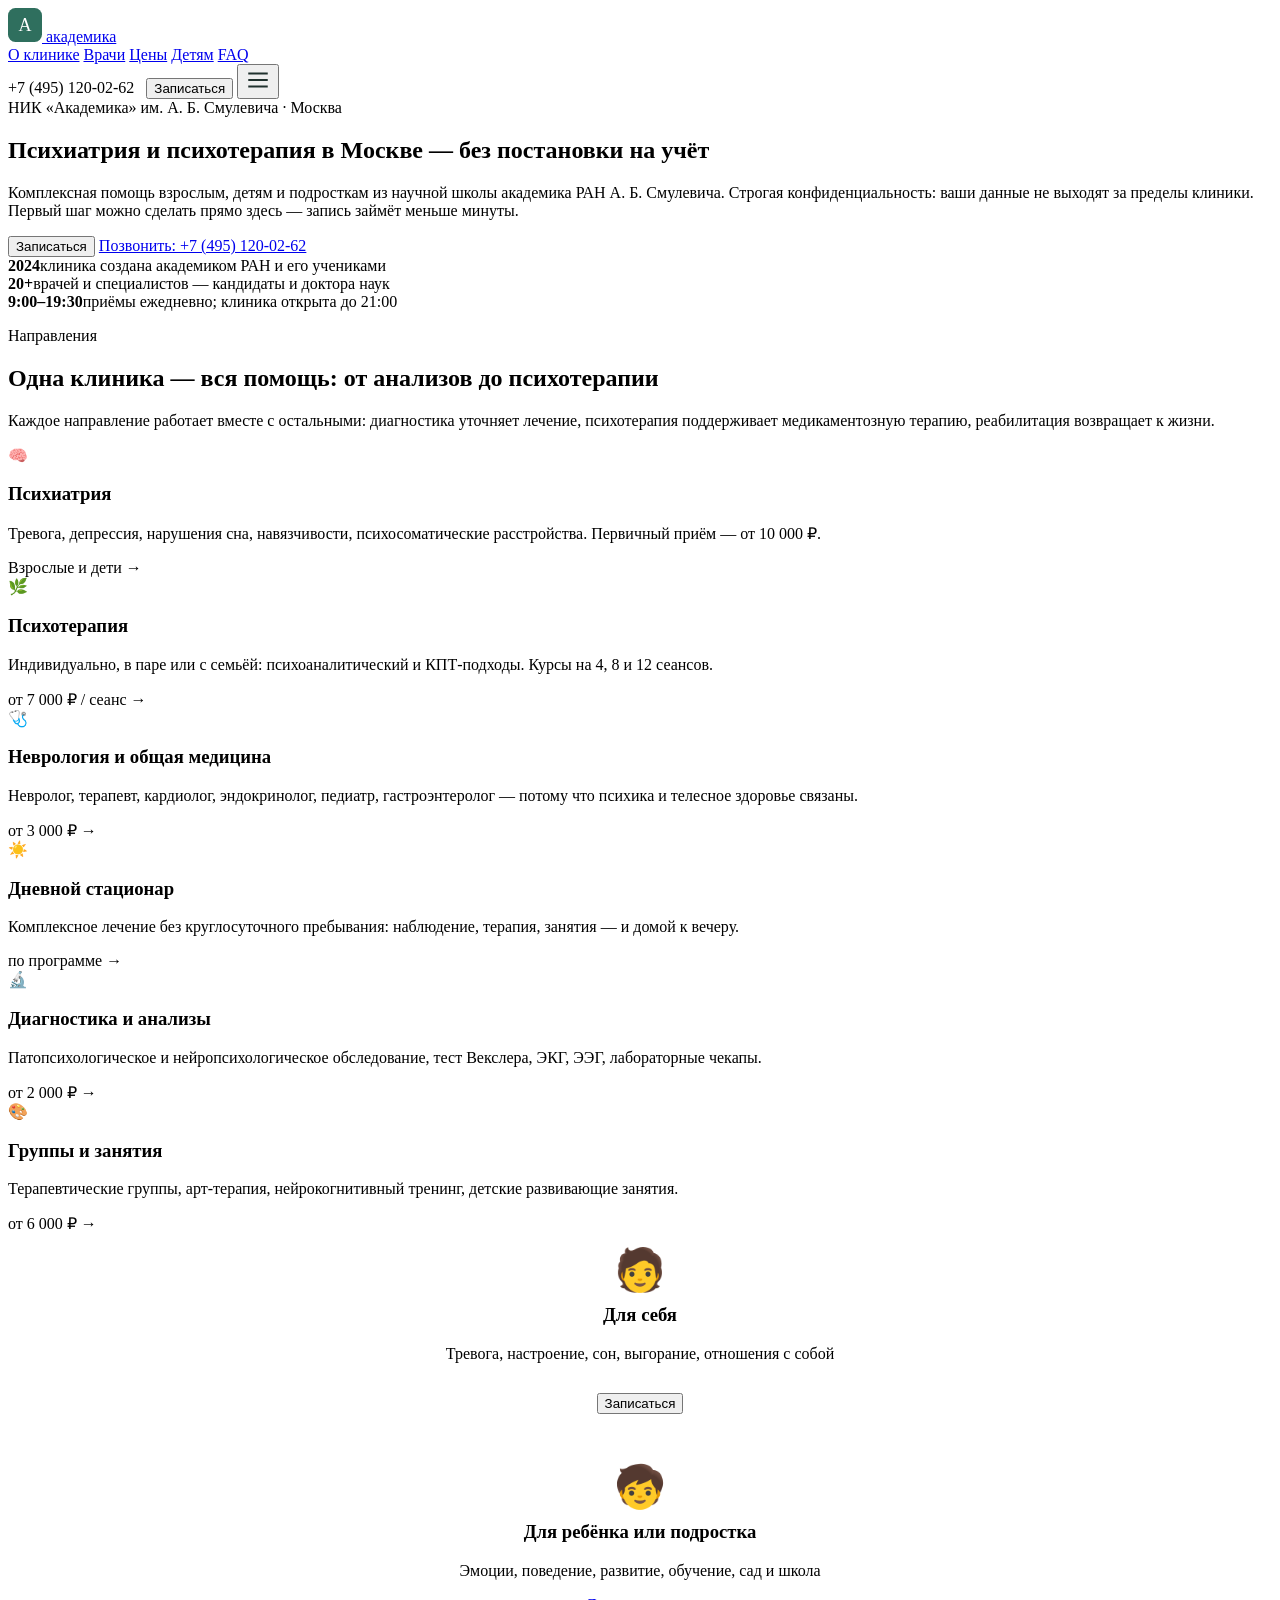
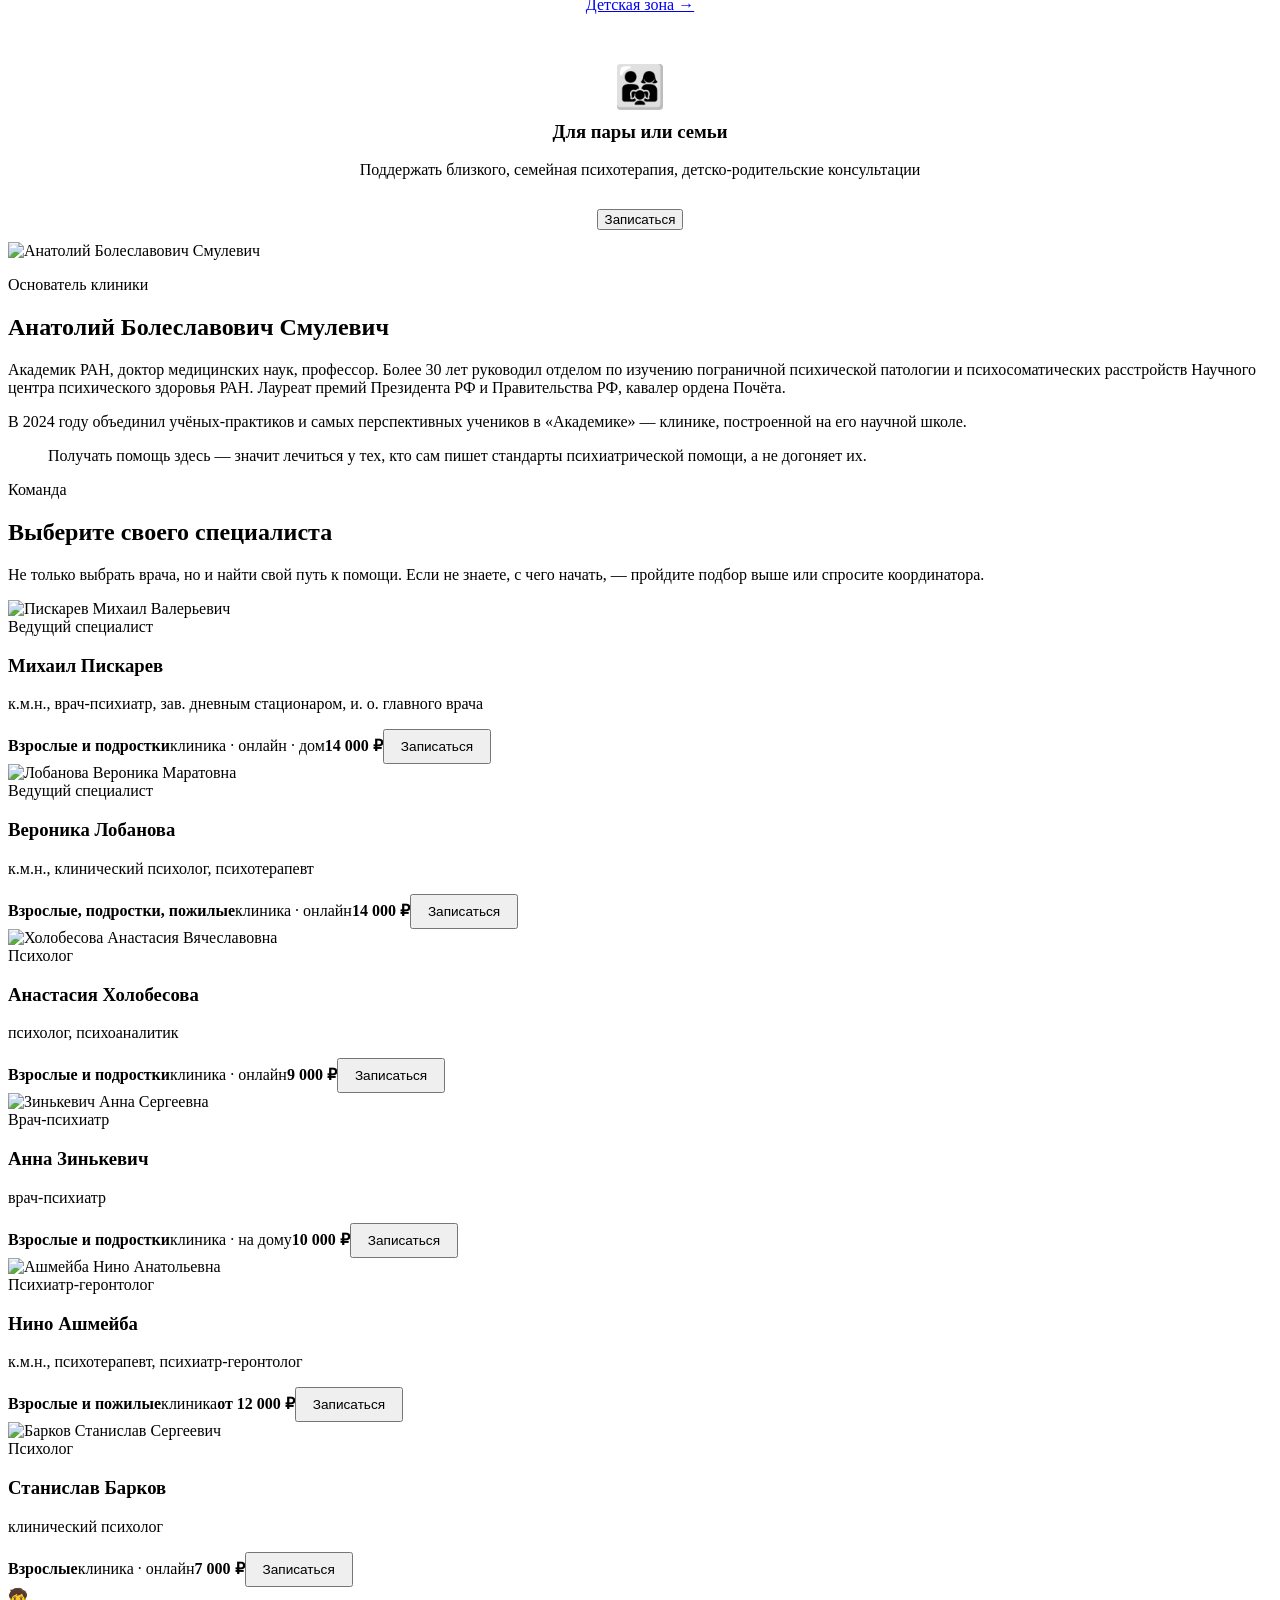
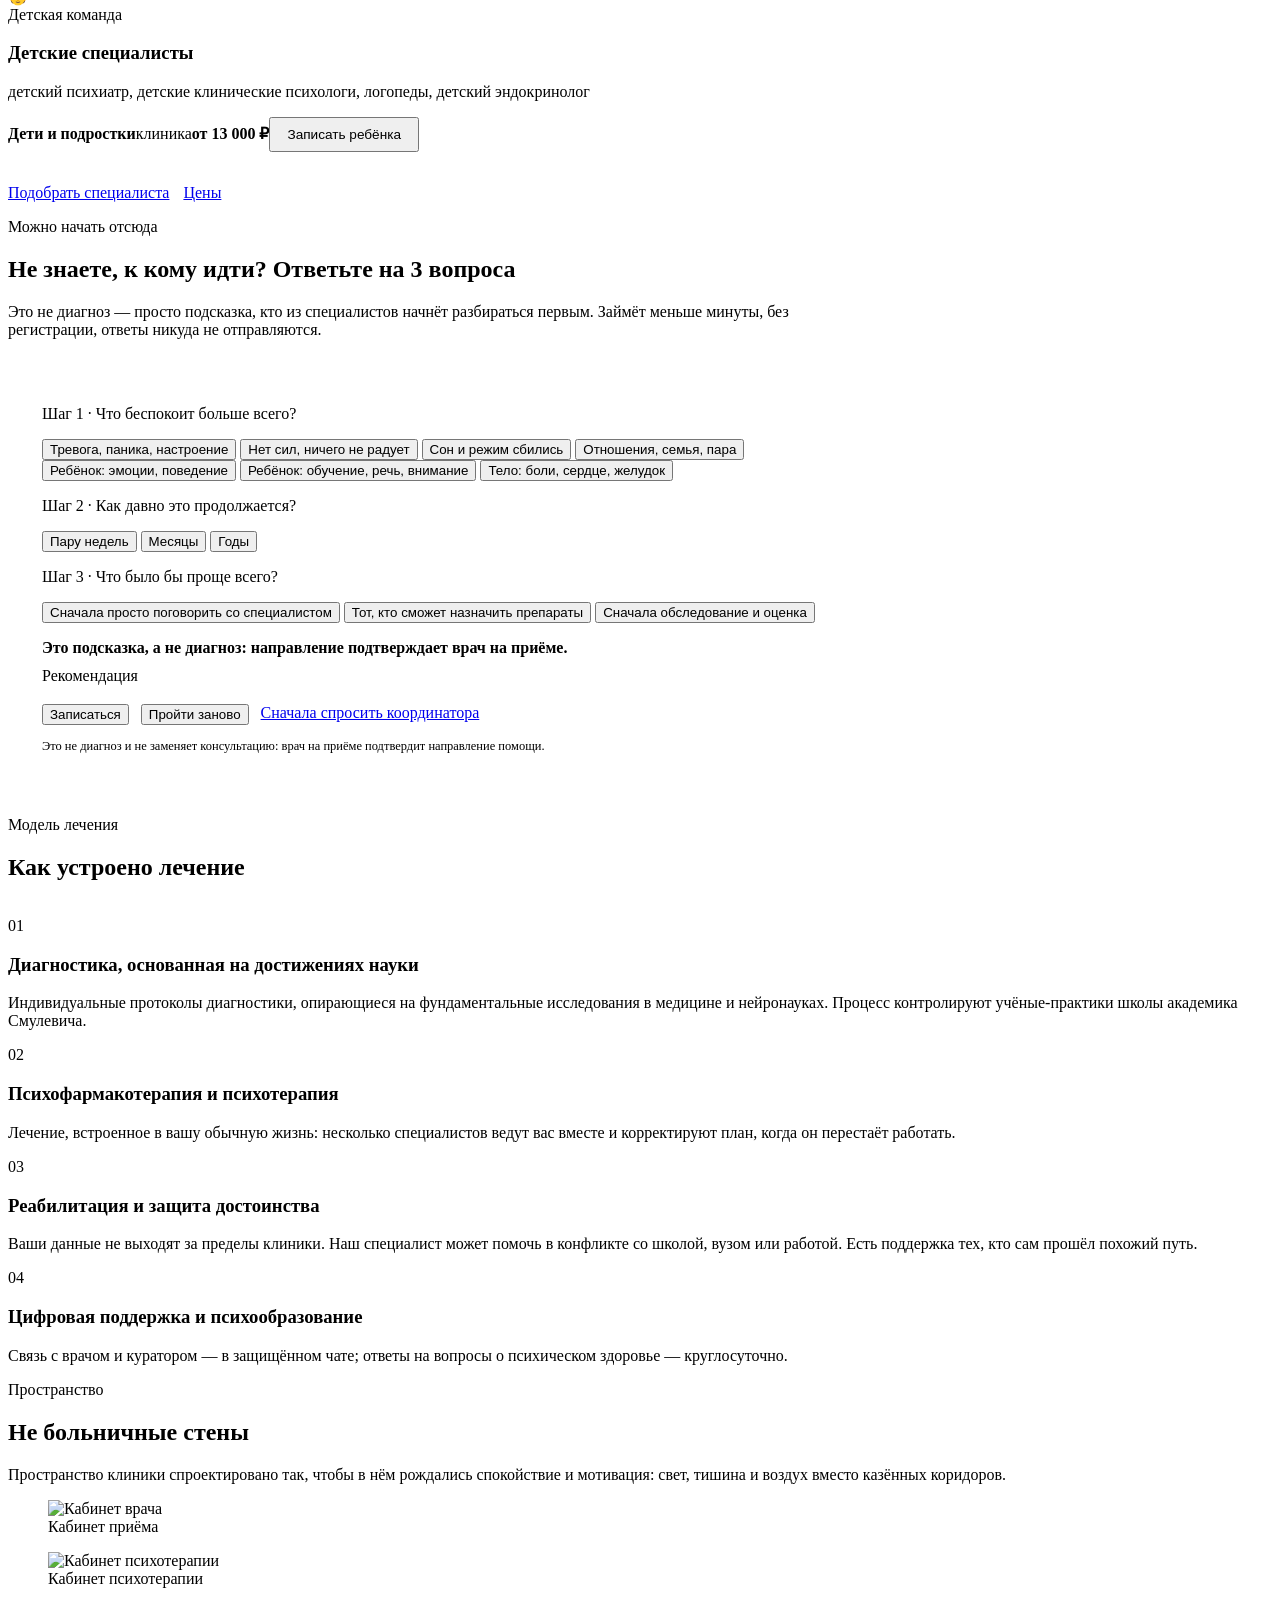
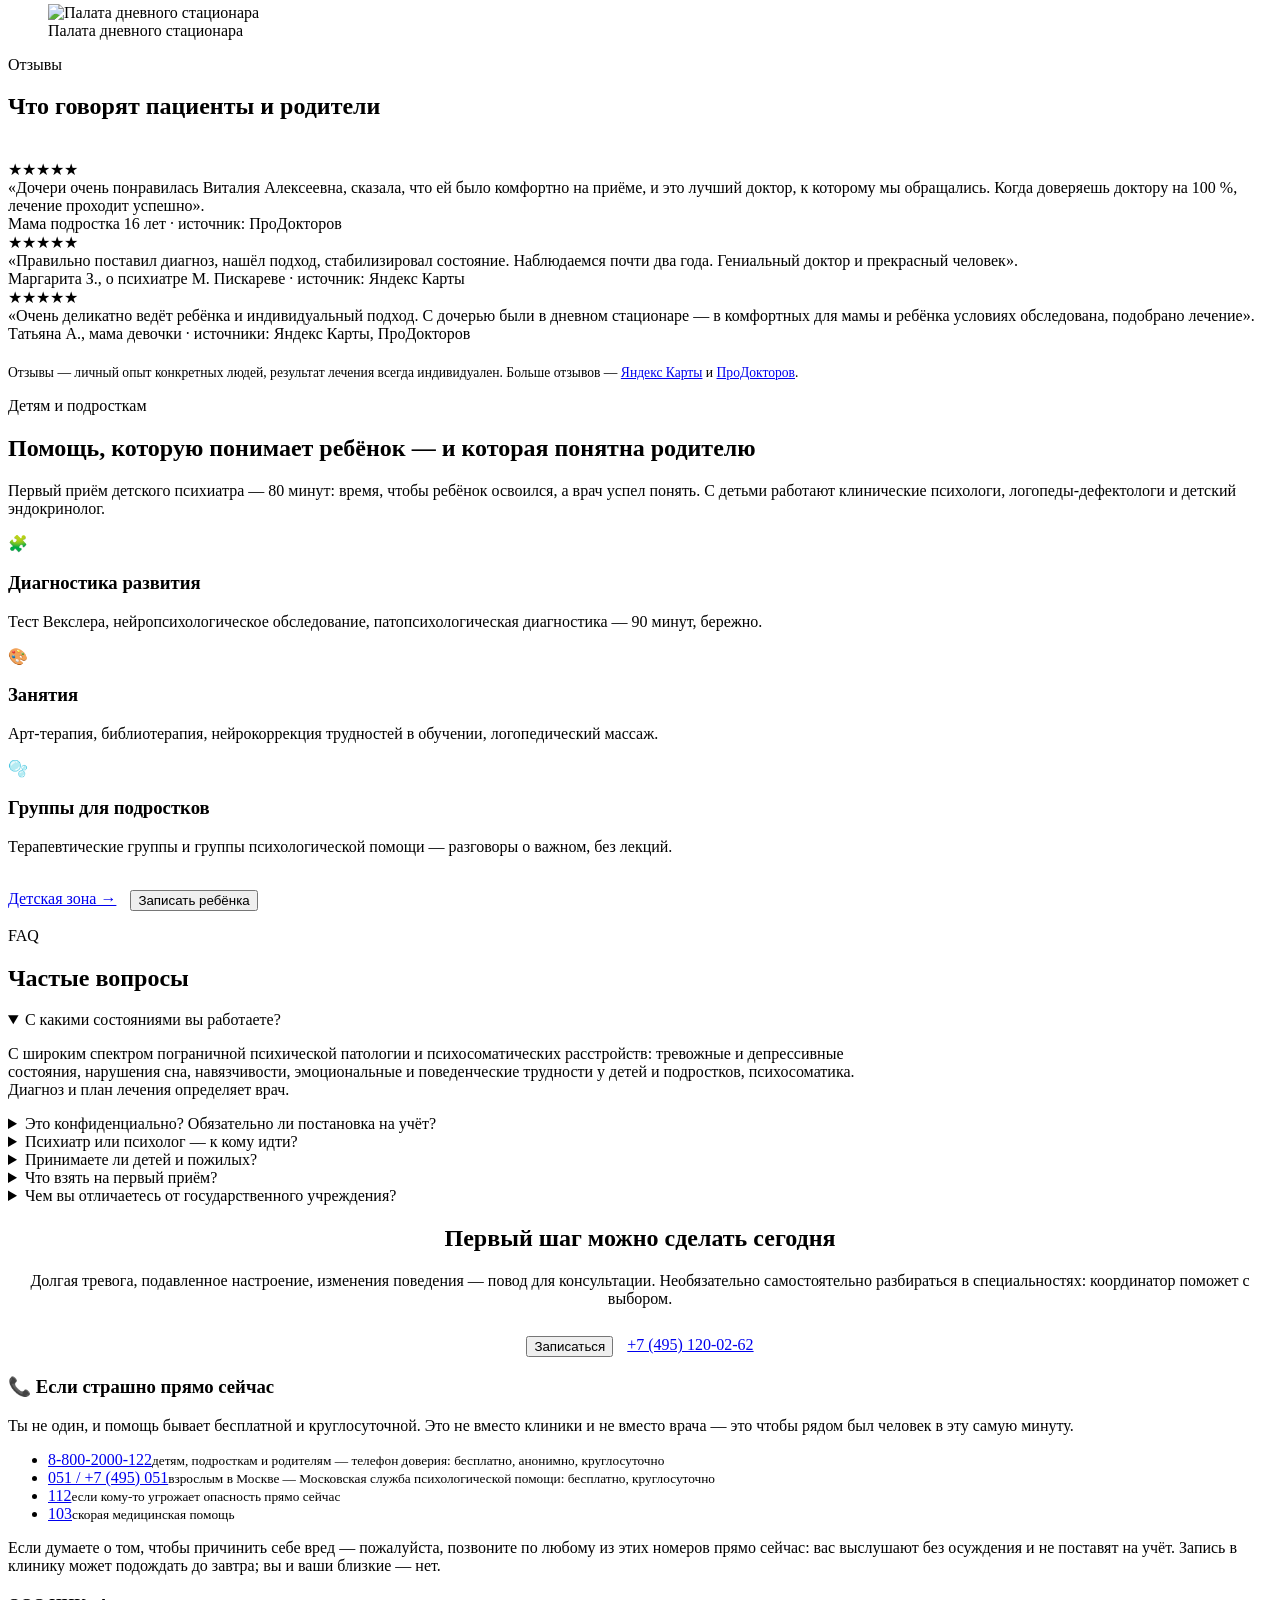
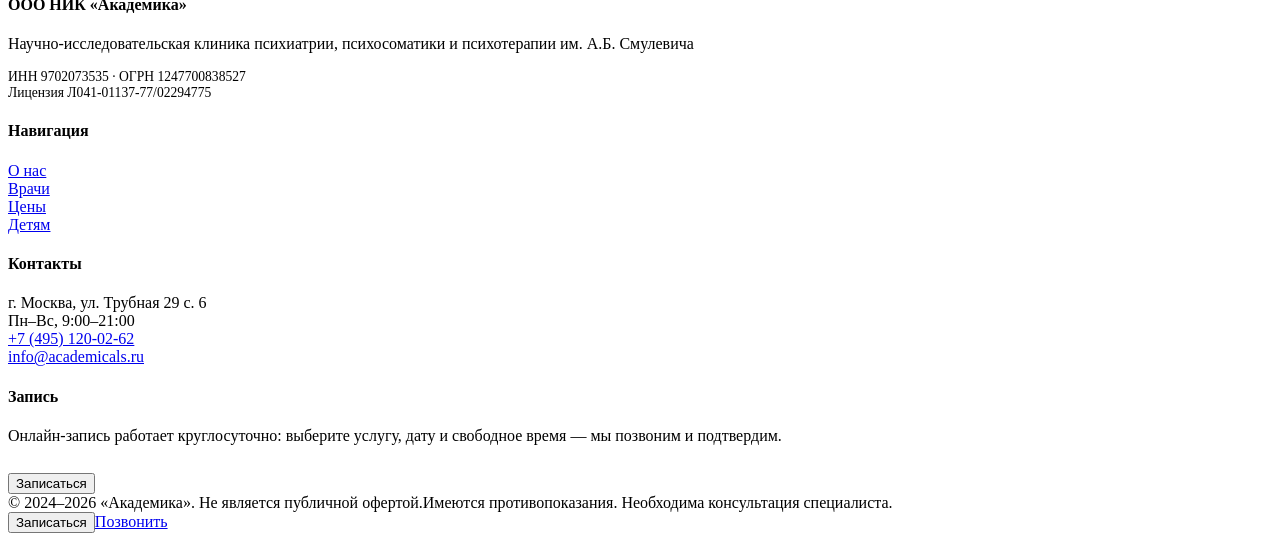
==== site/index.html @ 871c370d "Сайт «Академика» с онлайн-записью + дашборд сравнения версий Статический сайт (site/), stdlib-сервер" ====
<!doctype html>
<html lang="ru">
<head>
<meta charset="utf-8">
<meta name="viewport" content="width=device-width,initial-scale=1">
<meta name="claude:viewport-fit-sides" content="cover">
<title>Академика — психиатр и психотерапевт в Москве: запись онлайн</title>
<meta name="description" content="Клиника «Академика» им. А. Б. Смулевича: психиатр, психотерапевт, психолог, невролог в Москве. Приём без постановки на учёт, помощь детям и подросткам, онлайн-запись на свободное время.">
<meta name="theme-color" content="#2f6f5e">
<link rel="canonical" href="https://academicals.ru/">
<meta property="og:type" content="website">
<meta property="og:locale" content="ru_RU">
<meta property="og:site_name" content="Академика">
<meta property="og:title" content="Академика — психиатр и психотерапевт в Москве: запись онлайн">
<meta property="og:description" content="Клиника «Академика» им. А. Б. Смулевича: психиатр, психотерапевт, психолог, невролог в Москве. Приём без постановки на учёт, помощь детям и подросткам, онлайн-запись на свободное время.">
<meta property="og:url" content="https://academicals.ru/">
<meta property="og:image" content="https://academicals.ru/img/interior-cabinet.jpg">
<meta name="twitter:card" content="summary_large_image">
<link rel="icon" href="data:image/svg+xml,&lt;svg xmlns='http://www.w3.org/2000/svg' viewBox='0 0 64 64'&gt;&lt;rect width='64' height='64' rx='14' fill='%232f6f5e'/&gt;&lt;text x='32' y='44' font-size='34' text-anchor='middle' fill='%23fff' font-family='Georgia'&gt;А&lt;/text&gt;&lt;/svg&gt;">
<link rel="preconnect" href="https://fonts.googleapis.com">
<link rel="preconnect" href="https://fonts.gstatic.com" crossorigin>
<link href="https://fonts.googleapis.com/css2?family=Prata&family=Manrope:wght@400;500;600;700;800&display=swap" rel="stylesheet">
<link rel="stylesheet" href="/css/style.css">
<script type="application/ld+json">
{
  "@context": "https://schema.org",
  "@type": "MedicalClinic",
  "name": "НИК «Академика» — клиника психиатрии, психосоматики и психотерапии им. А. Б. Смулевича",
  "url": "https://academicals.ru/",
  "telephone": "+7 (495) 120-02-62",
  "email": "info@academicals.ru",
  "address": {
    "@type": "PostalAddress",
    "streetAddress": "ул. Трубная, 29, стр. 6",
    "addressLocality": "Москва",
    "postalCode": "127051",
    "addressCountry": "RU"
  },
  "openingHoursSpecification": [{
    "@type": "OpeningHoursSpecification",
    "dayOfWeek": ["Monday","Tuesday","Wednesday","Thursday","Friday","Saturday","Sunday"],
    "opens": "09:00",
    "closes": "19:30"
  }],
  "medicalSpecialty": ["Psychiatric"],
  "priceRange": "от 3 000 ₽ до 150 000 ₽"
}
</script>
<script type="application/ld+json">
{
  "@context": "https://schema.org",
  "@type": "FAQPage",
  "mainEntity": [
    {"@type": "Question","name": "Лечение конфиденциально? Обязательно ли постановка на учёт?",
     "acceptedAnswer": {"@type": "Answer","text": "Лечим без постановки на учёт. Данные хранятся с усиленными протоколами защиты; сведения о здоровье охраняются врачебной тайной."}},
    {"@type": "Question","name": "Психиатр или психолог — к кому идти?",
     "acceptedAnswer": {"@type": "Answer","text": "Психиатр — врач: оценивает состояние и при необходимости назначает медикаментозное лечение. Психолог и психотерапевт работают с переживаниями, поведением и отношениями. Координатор поможет с выбором."}},
    {"@type": "Question","name": "Принимаете ли детей и пожилых?",
     "acceptedAnswer": {"@type": "Answer","text": "Да: детский психиатр, детские клинические психологи, логопедия, нейрокоррекция; для взрослых — психиатр-геронтолог и чекапы с учётом возрастных изменений."}},
    {"@type": "Question","name": "Что взять на первый приём?",
     "acceptedAnswer": {"@type": "Answer","text": "Паспорт и СНИЛС; для ребёнка договор заключает родитель или законный представитель. Полезны прежние заключения и список принимаемых препаратов."}},
    {"@type": "Question","name": "Чем частная клиника отличается от государственной?",
     "acceptedAnswer": {"@type": "Answer","text": "Научная школа академика Смулевича, комплексные программы восстановления, персональная курация и строгая конфиденциальность — без постановки на учёт."}}
  ]
}
</script>
</head>
<body>

<header class="site">
  <div class="wrap nav">
    <a class="logo" href="/">
      <svg width="34" height="34" viewBox="0 0 64 64"><rect width="64" height="64" rx="14" fill="#2f6f5e"/><text x="32" y="44" font-size="34" text-anchor="middle" fill="#fff" font-family="Georgia">А</text></svg>
      академика
    </a>
    <nav class="nav-links">
      <a href="/">О клинике</a>
      <a href="#doctors">Врачи</a>
      <a href="/price.html">Цены</a>
      <a href="/kids.html">Детям</a>
      <a href="#faq">FAQ</a>
    </nav>
    <span class="nav-phone">+7 (495) 120-02-62</span>
    <button class="btn btn-primary site-head-cta" data-book style="margin-left:8px">Записаться</button>
    <button class="burger" aria-label="Меню">
      <svg width="26" height="26" viewBox="0 0 24 24" fill="none" stroke="#20312e" stroke-width="2"><path d="M3 6h18M3 12h18M3 18h18"/></svg>
    </button>
  </div>
</header>
<main>

<!-- HERO -->
<section class="hero">
  <div class="wrap">
    <span class="tag">НИК «Академика» им. А. Б. Смулевича · Москва</span>
    <h1>Психиатрия и психотерапия в Москве — без постановки на учёт</h1>
    <p class="lede">Комплексная помощь взрослым, детям и подросткам из научной школы академика РАН А. Б. Смулевича. Строгая конфиденциальность: ваши данные не выходят за пределы клиники. Первый шаг можно сделать прямо здесь — запись займёт меньше минуты.</p>
    <div class="hero-actions">
      <button class="btn btn-terra" data-book>Записаться</button>
      <a class="btn btn-light" href="tel:+74951200262">Позвонить: +7 (495) 120-02-62</a>
    </div>
    <div class="hero-facts">
      <div><b>2024</b><span>клиника создана академиком РАН и его учениками</span></div>
      <div><b>20+</b><span>врачей и специалистов — кандидаты и доктора наук</span></div>
      <div><b>9:00–19:30</b><span>приёмы ежедневно; клиника открыта до 21:00</span></div>
    </div>
  </div>
</section>

<!-- НАПРАВЛЕНИЯ -->
<section id="services">
  <div class="wrap">
    <p class="eyebrow">Направления</p>
    <h2>Одна клиника — вся помощь: от анализов до психотерапии</h2>
    <p class="lede">Каждое направление работает вместе с остальными: диагностика уточняет лечение, психотерапия поддерживает медикаментозную терапию, реабилитация возвращает к жизни.</p>
    <div class="cards grid-3">
      <div class="card"><div class="ico">🧠</div><h3>Психиатрия</h3><p>Тревога, депрессия, нарушения сна, навязчивости, психосоматические расстройства. Первичный приём — от 10 000 ₽.</p><span class="price-hint">Взрослые и дети →</span></div>
      <div class="card"><div class="ico">🌿</div><h3>Психотерапия</h3><p>Индивидуально, в паре или с семьёй: психоаналитический и КПТ-подходы. Курсы на 4, 8 и 12 сеансов.</p><span class="price-hint">от 7 000 ₽ / сеанс →</span></div>
      <div class="card"><div class="ico">🩺</div><h3>Неврология и общая медицина</h3><p>Невролог, терапевт, кардиолог, эндокринолог, педиатр, гастроэнтеролог — потому что психика и телесное здоровье связаны.</p><span class="price-hint">от 3 000 ₽ →</span></div>
      <div class="card"><div class="ico">☀️</div><h3>Дневной стационар</h3><p>Комплексное лечение без круглосуточного пребывания: наблюдение, терапия, занятия — и домой к вечеру.</p><span class="price-hint">по программе →</span></div>
      <div class="card"><div class="ico">🔬</div><h3>Диагностика и анализы</h3><p>Патопсихологическое и нейропсихологическое обследование, тест Векслера, ЭКГ, ЭЭГ, лабораторные чекапы.</p><span class="price-hint">от 2 000 ₽ →</span></div>
      <div class="card"><div class="ico">🎨</div><h3>Группы и занятия</h3><p>Терапевтические группы, арт-терапия, нейрокогнитивный тренинг, детские развивающие занятия.</p><span class="price-hint">от 6 000 ₽ →</span></div>
    </div>
  </div>
</section>

<!-- ВАЖНО ЗНАТЬ / для кого -->
<section style="background:var(--green-pale)">
  <div class="wrap grid-3" style="display:grid;gap:24px">
    <div style="text-align:center;padding:12px">
      <div style="font-size:2.6rem" class="floaty">🧑</div>
      <h3 style="margin-top:10px">Для себя</h3>
      <p style="color:var(--ink-soft)">Тревога, настроение, сон, выгорание, отношения с собой</p>
      <button class="btn btn-ghost" data-book style="margin-top:14px">Записаться</button>
    </div>
    <div style="text-align:center;padding:12px;border-left:1px solid var(--line);border-right:1px solid var(--line)">
      <div style="font-size:2.6rem" class="floaty d1">🧒</div>
      <h3 style="margin-top:10px">Для ребёнка или подростка</h3>
      <p style="color:var(--ink-soft)">Эмоции, поведение, развитие, обучение, сад и школа</p>
      <a class="btn btn-terra" href="/kids.html" style="margin-top:14px">Детская зона →</a>
    </div>
    <div style="text-align:center;padding:12px">
      <div style="font-size:2.6rem" class="floaty d2">👨‍👩‍👧</div>
      <h3 style="margin-top:10px">Для пары или семьи</h3>
      <p style="color:var(--ink-soft)">Поддержать близкого, семейная психотерапия, детско-родительские консультации</p>
      <button class="btn btn-ghost" data-book style="margin-top:14px">Записаться</button>
    </div>
  </div>
</section>

<!-- ОСНОВАТЕЛЬ -->
<section>
  <div class="wrap founder">
    <div class="ph">
      <img src="/img/founder-portrait.png" alt="Анатолий Болеславович Смулевич" loading="lazy">
    </div>
    <div>
      <p class="eyebrow">Основатель клиники</p>
      <h2>Анатолий Болеславович Смулевич</h2>
      <p class="lede">Академик РАН, доктор медицинских наук, профессор. Более 30 лет руководил отделом по изучению пограничной психической патологии и психосоматических расстройств Научного центра психического здоровья РАН. Лауреат премий Президента РФ и Правительства РФ, кавалер ордена Почёта.</p>
      <p class="lede">В 2024 году объединил учёных-практиков и самых перспективных учеников в «Академике» — клинике, построенной на его научной школе.</p>
      <blockquote>Получать помощь здесь — значит лечиться у тех, кто сам пишет стандарты психиатрической помощи, а не догоняет их.</blockquote>
    </div>
  </div>
</section>

<!-- ВРАЧИ -->
<section id="doctors">
  <div class="wrap">
    <p class="eyebrow">Команда</p>
    <h2>Выберите своего специалиста</h2>
    <p class="lede">Не только выбрать врача, но и найти свой путь к помощи. Если не знаете, с чего начать, — пройдите подбор выше или спросите координатора.</p>
    <div class="cards grid-3">
      <div class="card doc">
        <div class="ava"><img src="/img/piskarev.webp" alt="Пискарев Михаил Валерьевич"></div>
        <div><span class="role">Ведущий специалист</span><h3>Михаил Пискарев</h3><p class="creds">к.м.н., врач-психиатр, зав. дневным стационаром, и. о. главного врача</p>
        <div class="meta"><b>Взрослые и подростки</b><span>клиника · онлайн · дом</span><b>14 000 ₽</b><button class="btn btn-ghost" style="padding:8px 16px;font-size:.85rem" data-book data-doctor-pref="Пискарев Михаил Валерьевич — психиатр">Записаться</button></div></div>
      </div>
      <div class="card doc">
        <div class="ava"><img src="/img/lobanova.webp" alt="Лобанова Вероника Маратовна"></div>
        <div><span class="role">Ведущий специалист</span><h3>Вероника Лобанова</h3><p class="creds">к.м.н., клинический психолог, психотерапевт</p>
        <div class="meta"><b>Взрослые, подростки, пожилые</b><span>клиника · онлайн</span><b>14 000 ₽</b><button class="btn btn-ghost" style="padding:8px 16px;font-size:.85rem" data-book data-doctor-pref="Лобанова Вероника Маратовна — клинический психолог">Записаться</button></div></div>
      </div>
      <div class="card doc">
        <div class="ava"><img src="/img/holobesova.webp" alt="Холобесова Анастасия Вячеславовна"></div>
        <div><span class="role">Психолог</span><h3>Анастасия Холобесова</h3><p class="creds">психолог, психоаналитик</p>
        <div class="meta"><b>Взрослые и подростки</b><span>клиника · онлайн</span><b>9 000 ₽</b><button class="btn btn-ghost" style="padding:8px 16px;font-size:.85rem" data-book data-doctor-pref="Холобесова Анастасия Вячеславовна — психоаналитик">Записаться</button></div></div>
      </div>
      <div class="card doc">
        <div class="ava"><img src="/img/zinkevich.png" alt="Зинькевич Анна Сергеевна"></div>
        <div><span class="role">Врач-психиатр</span><h3>Анна Зинькевич</h3><p class="creds">врач-психиатр</p>
        <div class="meta"><b>Взрослые и подростки</b><span>клиника · на дому</span><b>10 000 ₽</b><button class="btn btn-ghost" style="padding:8px 16px;font-size:.85rem" data-book data-doctor-pref="Зинькевич Анна Сергеевна — психиатр">Записаться</button></div></div>
      </div>
      <div class="card doc">
        <div class="ava"><img src="/img/ashmejba.webp" alt="Ашмейба Нино Анатольевна"></div>
        <div><span class="role">Психиатр-геронтолог</span><h3>Нино Ашмейба</h3><p class="creds">к.м.н., психотерапевт, психиатр-геронтолог</p>
        <div class="meta"><b>Взрослые и пожилые</b><span>клиника</span><b>от 12 000 ₽</b><button class="btn btn-ghost" style="padding:8px 16px;font-size:.85rem" data-book data-doctor-pref="Ашмейба Нино Анатольевна — психиатр-геронтолог">Записаться</button></div></div>
      </div>
      <div class="card doc">
        <div class="ava"><img src="/img/barkov.webp" alt="Барков Станислав Сергеевич"></div>
        <div><span class="role">Психолог</span><h3>Станислав Барков</h3><p class="creds">клинический психолог</p>
        <div class="meta"><b>Взрослые</b><span>клиника · онлайн</span><b>7 000 ₽</b><button class="btn btn-ghost" style="padding:8px 16px;font-size:.85rem" data-book data-doctor-pref="Барков Станислав Сергеевич — клинический психолог">Записаться</button></div></div>
      </div>
      <div class="card doc">
        <div class="ava" style="background:var(--terra)">🧒</div>
        <div><span class="role">Детская команда</span><h3>Детские специалисты</h3><p class="creds">детский психиатр, детские клинические психологи, логопеды, детский эндокринолог</p>
        <div class="meta"><b>Дети и подростки</b><span>клиника</span><b>от 13 000 ₽</b><button class="btn btn-terra" style="padding:8px 16px;font-size:.85rem" data-book="kid">Записать ребёнка</button></div></div>
      </div>
    </div>
    <div style="margin-top:32px;display:flex;gap:14px;flex-wrap:wrap">
      <a class="btn btn-primary" href="#quiz">Подобрать специалиста</a>
      <a class="btn btn-ghost" href="/price.html">Цены</a>
    </div>
  </div>
</section>

<!-- ПОДБОР СПЕЦИАЛИСТА -->
<section class="quiz" id="quiz">
  <div class="wrap" style="max-width:860px">
    <p class="eyebrow">Можно начать отсюда</p>
    <h2>Не знаете, к кому идти? Ответьте на 3 вопроса</h2>
    <p class="lede">Это не диагноз — просто подсказка, кто из специалистов начнёт разбираться первым. Займёт меньше минуты, без регистрации, ответы никуда не отправляются.</p>
    <div class="card" style="padding:34px">
      <p class="q-step">Шаг 1 · Что беспокоит больше всего?</p>
      <div class="q-opts" data-q="1">
        <button data-r="psi">Тревога, паника, настроение</button>
        <button data-r="burn">Нет сил, ничего не радует</button>
        <button data-r="sleep">Сон и режим сбились</button>
        <button data-r="fam">Отношения, семья, пара</button>
        <button data-r="kid-emo">Ребёнок: эмоции, поведение</button>
        <button data-r="kid-learn">Ребёнок: обучение, речь, внимание</button>
        <button data-r="body">Тело: боли, сердце, желудок</button>
      </div>
      <p class="q-step">Шаг 2 · Как давно это продолжается?</p>
      <div class="q-opts" data-q="2">
        <button data-r="recent">Пару недель</button>
        <button data-r="months">Месяцы</button>
        <button data-r="years">Годы</button>
      </div>
      <p class="q-step">Шаг 3 · Что было бы проще всего?</p>
      <div class="q-opts" data-q="3">
        <button data-r="talk">Сначала просто поговорить со специалистом</button>
        <button data-r="meds">Тот, кто сможет назначить препараты</button>
        <button data-r="tests">Сначала обследование и оценка</button>
      </div>
      <div class="q-result" id="q-result">
        <div class="card">
          <p style="font-weight:600;margin-bottom:10px">Это подсказка, а не диагноз: направление подтверждает врач на приёме.</p>
          <span class="badge" id="qr-badge">Рекомендация</span>
          <h3 id="qr-title"></h3>
          <p id="qr-text" style="color:var(--ink-soft);margin-top:8px"></p>
          <div style="margin-top:18px;display:flex;gap:12px;flex-wrap:wrap">
            <button class="btn btn-primary" id="qr-book">Записаться</button>
            <button class="btn btn-ghost" id="qr-again">Пройти заново</button>
            <a class="btn btn-ghost" href="tel:+74951200262">Сначала спросить координатора</a>
          </div>
          <p style="font-size:.78rem;color:var(--ink-soft);margin-top:14px">Это не диагноз и не заменяет консультацию: врач на приёме подтвердит направление помощи.</p>
        </div>
      </div>
    </div>
  </div>
</section>

<!-- МОДЕЛЬ ЛЕЧЕНИЯ -->
<section class="model">
  <div class="wrap">
    <p class="eyebrow">Модель лечения</p>
    <h2>Как устроено лечение</h2>
    <div class="cards grid-2" style="margin-top:36px">
      <div class="card"><span class="num">01</span><h3>Диагностика, основанная на достижениях науки</h3><p>Индивидуальные протоколы диагностики, опирающиеся на фундаментальные исследования в медицине и нейронауках. Процесс контролируют учёные-практики школы академика Смулевича.</p></div>
      <div class="card"><span class="num">02</span><h3>Психофармакотерапия и психотерапия</h3><p>Лечение, встроенное в вашу обычную жизнь: несколько специалистов ведут вас вместе и корректируют план, когда он перестаёт работать.</p></div>
      <div class="card"><span class="num">03</span><h3>Реабилитация и защита достоинства</h3><p>Ваши данные не выходят за пределы клиники. Наш специалист может помочь в конфликте со школой, вузом или работой. Есть поддержка тех, кто сам прошёл похожий путь.</p></div>
      <div class="card"><span class="num">04</span><h3>Цифровая поддержка и психообразование</h3><p>Связь с врачом и куратором — в защищённом чате; ответы на вопросы о психическом здоровье — круглосуточно.</p></div>
    </div>
  </div>
</section>

<!-- КЛИНИКА ИЗНУТРИ -->
<section style="padding-top:0">
  <div class="wrap">
    <p class="eyebrow">Пространство</p>
    <h2>Не больничные стены</h2>
    <p class="lede">Пространство клиники спроектировано так, чтобы в нём рождались спокойствие и мотивация: свет, тишина и воздух вместо казённых коридоров.</p>
    <div class="photo-strip">
      <figure><img src="/img/interior-cabinet.jpg" alt="Кабинет врача" loading="lazy"><figcaption>Кабинет приёма</figcaption></figure>
      <figure><img src="/img/interior-psychotherapy.jpg" alt="Кабинет психотерапии" loading="lazy"><figcaption>Кабинет психотерапии</figcaption></figure>
      <figure><img src="/img/interior-day-hospital.jpg" alt="Палата дневного стационара" loading="lazy"><figcaption>Палата дневного стационара</figcaption></figure>
    </div>
  </div>
</section>

<!-- ОТЗЫВЫ -->
<section id="reviews">
  <div class="wrap">
    <p class="eyebrow">Отзывы</p>
    <h2>Что говорят пациенты и родители</h2>
    <div class="cards grid-3" style="margin-top:40px">
      <div class="card quote">
        <div class="stars">★★★★★</div>
        «Дочери очень понравилась Виталия Алексеевна, сказала, что ей было комфортно на приёме, и это лучший доктор, к которому мы обращались. Когда доверяешь доктору на 100 %, лечение проходит успешно».
        <div class="who">Мама подростка 16 лет · источник: ПроДокторов</div>
      </div>
      <div class="card quote">
        <div class="stars">★★★★★</div>
        «Правильно поставил диагноз, нашёл подход, стабилизировал состояние. Наблюдаемся почти два года. Гениальный доктор и прекрасный человек».
        <div class="who">Маргарита З., о психиатре М. Пискареве · источник: Яндекс Карты</div>
      </div>
      <div class="card quote">
        <div class="stars">★★★★★</div>
        «Очень деликатно ведёт ребёнка и индивидуальный подход. С дочерью были в дневном стационаре — в комфортных для мамы и ребёнка условиях обследована, подобрано лечение».
        <div class="who">Татьяна А., мама девочки · источники: Яндекс Карты, ПроДокторов</div>
      </div>
    </div>
    <p style="margin-top:22px;color:var(--ink-soft);font-size:.85rem">Отзывы — личный опыт конкретных людей, результат лечения всегда индивидуален. Больше отзывов — <a href="https://yandex.ru/maps" target="_blank" rel="noopener">Яндекс Карты</a> и <a href="https://prodoctorov.ru" target="_blank" rel="noopener">ПроДокторов</a>.</p>
  </div>
</section>

<!-- ДЕТЯМ -->
<section class="kids" id="kids">
  <div class="wrap">
    <p class="eyebrow">Детям и подросткам</p>
    <h2>Помощь, которую понимает ребёнок — и которая понятна родителю</h2>
    <p class="lede">Первый приём детского психиатра — 80 минут: время, чтобы ребёнок освоился, а врач успел понять. С детьми работают клинические психологи, логопеды-дефектологи и детский эндокринолог.</p>
    <div class="cards grid-3 kid-cards">
      <div class="card floaty"><div class="ico">🧩</div><h3>Диагностика развития</h3><p>Тест Векслера, нейропсихологическое обследование, патопсихологическая диагностика — 90 минут, бережно.</p></div>
      <div class="card floaty d1"><div class="ico">🎨</div><h3>Занятия</h3><p>Арт-терапия, библиотерапия, нейрокоррекция трудностей в обучении, логопедический массаж.</p></div>
      <div class="card floaty d2"><div class="ico">🫧</div><h3>Группы для подростков</h3><p>Терапевтические группы и группы психологической помощи — разговоры о важном, без лекций.</p></div>
    </div>
    <div style="margin-top:34px;display:flex;gap:14px;flex-wrap:wrap">
      <a class="btn btn-terra" href="/kids.html">Детская зона →</a>
      <button class="btn btn-ghost" data-book="kid">Записать ребёнка</button>
    </div>
  </div>
</section>

<!-- FAQ -->
<section id="faq">
  <div class="wrap" style="max-width:860px">
    <p class="eyebrow">FAQ</p>
    <h2>Частые вопросы</h2>
    <details open><summary>С какими состояниями вы работаете?</summary><p>С широким спектром пограничной психической патологии и психосоматических расстройств: тревожные и депрессивные состояния, нарушения сна, навязчивости, эмоциональные и поведенческие трудности у детей и подростков, психосоматика. Диагноз и план лечения определяет врач.</p></details>
    <details><summary>Это конфиденциально? Обязательно ли постановка на учёт?</summary><p>Лечим без постановки на учёт. Закрытая система хранения данных с усиленными внутренними протоколами; сведения об обращении и здоровье охраняются в соответствии с законом о врачебной тайне.</p></details>
    <details><summary>Психиатр или психолог — к кому идти?</summary><p>Психиатр — врач: оценивает психическое состояние и при необходимости назначает медикаментозное лечение. Психолог и психотерапевт работают с переживаниями, поведением и отношениями; медицинское лечение не назначают. Если не знаете, с чего начать, — запишитесь, координатор поможет выбрать.</p></details>
    <details><summary>Принимаете ли детей и пожилых?</summary><p>Да. Есть детский психиатр, детские клинические психологи, логопедия, нейрокоррекция, детский эндокринолог. Для взрослых — психиатр-геронтолог и программы чекапов с учётом возрастных изменений.</p></details>
    <details><summary>Что взять на первый приём?</summary><p>Для ребёнка договор заключается на опекуна с личным присутствием. Возьмите паспорт и СНИЛС, а если есть — прежние заключения и список принимаемых препаратов. Самое главное для врача — как вы себя чувствуете.</p></details>
    <details><summary>Чем вы отличаетесь от государственного учреждения?</summary><p>Научная школа академика Смулевича, кандидаты и доктора наук, комплексные программы восстановления с вовлечением семьи, персональная курация и строгое соблюдение конфиденциальности — без постановки на учёт.</p></details>
  </div>
</section>

<!-- CTA -->
<section style="background:var(--terra-pale);text-align:center">
  <div class="wrap">
    <h2>Первый шаг можно сделать сегодня</h2>
    <p class="lede" style="margin-inline:auto">Долгая тревога, подавленное настроение, изменения поведения — повод для консультации. Необязательно самостоятельно разбираться в специальностях: координатор поможет с выбором.</p>
    <div style="margin-top:28px;display:flex;gap:14px;justify-content:center;flex-wrap:wrap">
      <button class="btn btn-primary" data-book>Записаться</button>
      <a class="btn btn-ghost" href="tel:+74951200262">+7 (495) 120-02-62</a>
    </div>
  </div>
</section>

<!-- кризисная помощь -->
<section style="padding-top:0">
  <div class="wrap">
    <div class="crisis">
      <h3>📞 Если страшно прямо сейчас</h3>
      <p>Ты не один, и помощь бывает бесплатной и круглосуточной. Это не вместо клиники и не вместо врача — это чтобы рядом был человек в эту самую минуту.</p>
      <ul>
        <li><span class="num"><a href="tel:88002000122">8-800-2000-122</a></span><small>детям, подросткам и родителям — телефон доверия: бесплатно, анонимно, круглосуточно</small></li>
        <li><span class="num"><a href="tel:+7495051">051 / +7 (495) 051</a></span><small>взрослым в Москве — Московская служба психологической помощи: бесплатно, круглосуточно</small></li>
        <li><span class="num"><a href="tel:112">112</a></span><small>если кому-то угрожает опасность прямо сейчас</small></li>
        <li><span class="num"><a href="tel:103">103</a></span><small>скорая медицинская помощь</small></li>
      </ul>
      <p class="care">Если думаете о том, чтобы причинить себе вред — пожалуйста, позвоните по любому из этих номеров прямо сейчас: вас выслушают без осуждения и не поставят на учёт. Запись в клинику может подождать до завтра; вы и ваши близкие — нет.</p>
    </div>
  </div>
</section>

</main>
<footer class="site">
  <div class="wrap">
    <div class="foot-grid">
      <div><h4>ООО НИК «Академика»</h4><p>Научно-исследовательская клиника психиатрии, психосоматики и психотерапии им. А.Б. Смулевича</p><p style="margin-top:10px;font-size:.85rem">ИНН 9702073535 · ОГРН 1247700838527<br>Лицензия Л041-01137-77/02294775</p></div>
      <div><h4>Навигация</h4><p><a href="/">О нас</a><br><a href="#doctors">Врачи</a><br><a href="/price.html">Цены</a><br><a href="/kids.html">Детям</a></p></div>
      <div><h4>Контакты</h4><p>г. Москва, ул. Трубная 29 с. 6<br>Пн–Вс, 9:00–21:00<br><a href="tel:+74951200262">+7 (495) 120-02-62</a><br><a href="mailto:info@academicals.ru">info@academicals.ru</a></p></div>
      <div><h4>Запись</h4><p>Онлайн-запись работает круглосуточно: выберите услугу, дату и свободное время — мы позвоним и подтвердим.</p><button class="btn btn-terra" data-book style="margin-top:12px">Записаться</button></div>
    </div>
    <div class="bottom"><span>© 2024–2026 «Академика». Не является публичной офертой.</span><span>Имеются противопоказания. Необходима консультация специалиста.</span></div>
  </div>
</footer>

<!-- МОДАЛЬНАЯ ЗАПИСЬ -->
<dialog id="book-modal">
  <div class="modal-head"><h3>Онлайн-запись</h3><button class="modal-close" id="book-close" aria-label="Закрыть">✕</button></div>
  <div class="stepper" aria-hidden="true"><div class="on"></div><div></div><div></div><div></div></div>
  <form class="book" id="book-form">
    <div class="form-msg" id="book-msg"></div>
    <div data-step="0" class="vis">
      <div class="fld"><label>Кому нужна помощь?</label>
        <div id="f-who" style="display:grid;gap:10px"></div></div>
    </div>

    <div data-step="1">
      <div class="fld"><label>Выберите услугу</label>
        <div id="svc-list" style="display:grid;gap:10px;max-height:320px;overflow:auto"></div>
        <div class="hint">Цены — по прайсу клиники; точную стоимость подтвердит администратор.</div></div>
    </div>

    <div data-step="2">
      <div class="fld"><label>Дата приёма</label>
        <input type="date" id="f-date" required>
        <div class="hint">Приёмы: Пн–Вс 9:00–19:30. Если в этот день всё занято — предложим ближайший.</div></div>
      <div class="fld"><label>Свободное время</label>
        <div class="slots" id="slot-list"></div></div>
    </div>

    <div data-step="3">
            <div class="fld"><label>Врач (если знаете, к кому)</label>
        <select id="f-doctor">
          <option value="">Не знаю — подберите</option>
          <option>Пискарев Михаил Валерьевич — психиатр</option>
          <option>Лобанова Вероника Маратовна — клинический психолог</option>
          <option>Холобесова Анастасия Вячеславовна — психоаналитик</option>
          <option>Зинькевич Анна Сергеевна — психиатр</option>
          <option>Ашмейба Нино Анатольевна — психиатр-геронтолог</option>
          <option>Барков Станислав Сергеевич — клинический психолог</option>
        </select></div>
<div class="fld"><label>Ваше имя <span style="color:var(--terra)">*</span></label><input id="f-name" required placeholder="Как к вам обращаться"></div>
      <div class="row2">
        <div class="fld"><label>Телефон <span style="color:var(--terra)">*</span></label><input id="f-phone" required type="tel" placeholder="+7 ___ ___ __ __"></div>
        <div class="fld"><label>E-mail (для подтверждения)</label><input id="f-email" type="email" placeholder="you@example.com"></div>
      </div>
      <div class="fld"><label>Комментарий врачу</label><textarea id="f-comment" rows="3" placeholder="Коротко о запросе (по желанию)"></textarea></div>
      <div class="fld consent"><input type="checkbox" id="f-consent" required>
        <label for="f-consent" style="font-weight:500">Согласен(а) на обработку персональных данных в целях записи. Данные защищены врачебной тайной и используются только для организации приёма.</label></div>
      <button class="btn btn-primary" type="submit" style="justify-content:center">Записаться</button>
    </div>
  </form>
  <div class="modal-foot"><button class="btn btn-ghost" type="button" data-back>← Назад</button><span style="color:var(--ink-soft);font-size:.82rem;align-self:center">Шаг <span id="step-now">1</span> из 4</span></div>
</dialog>

<div class="mob-cta"><button class="btn btn-primary" data-book>Записаться</button><a class="btn btn-terra" href="tel:+74951200262">Позвонить</a></div><script src="/js/app.js"></script>
</body>
</html>
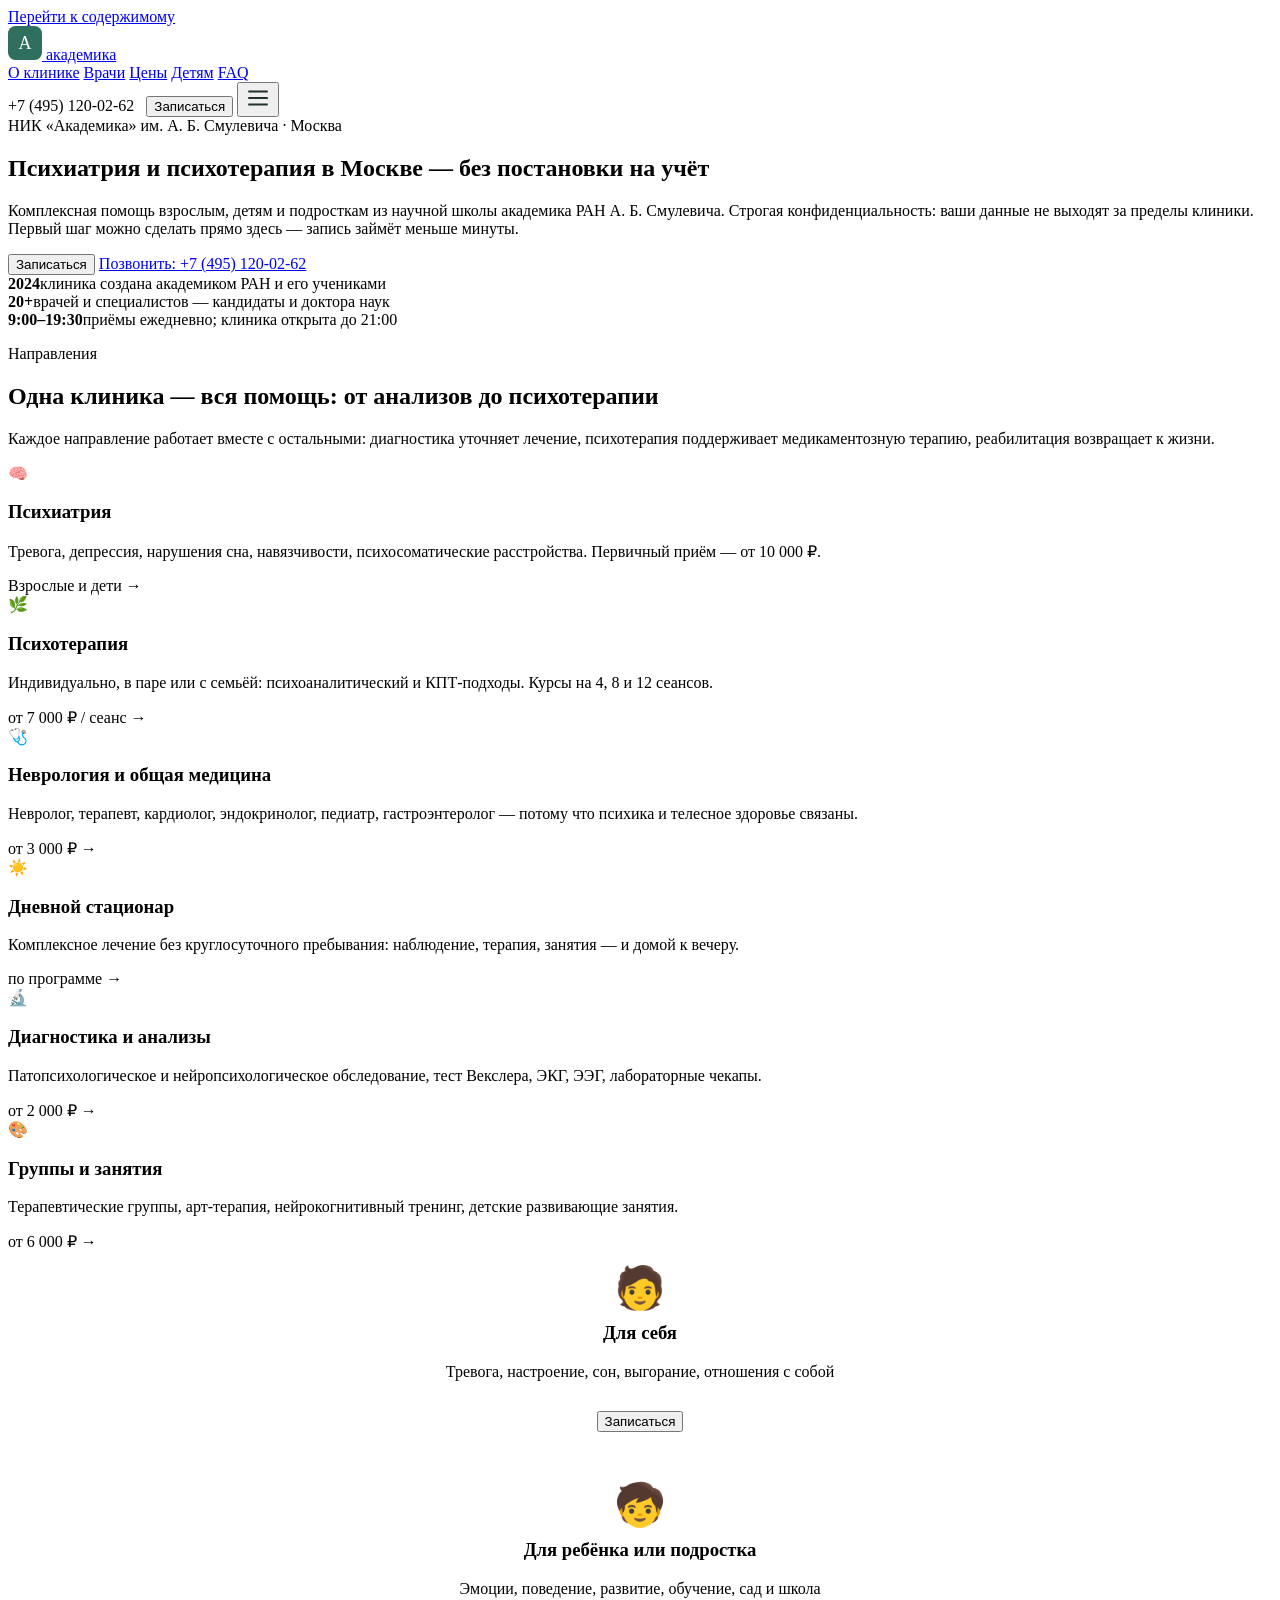
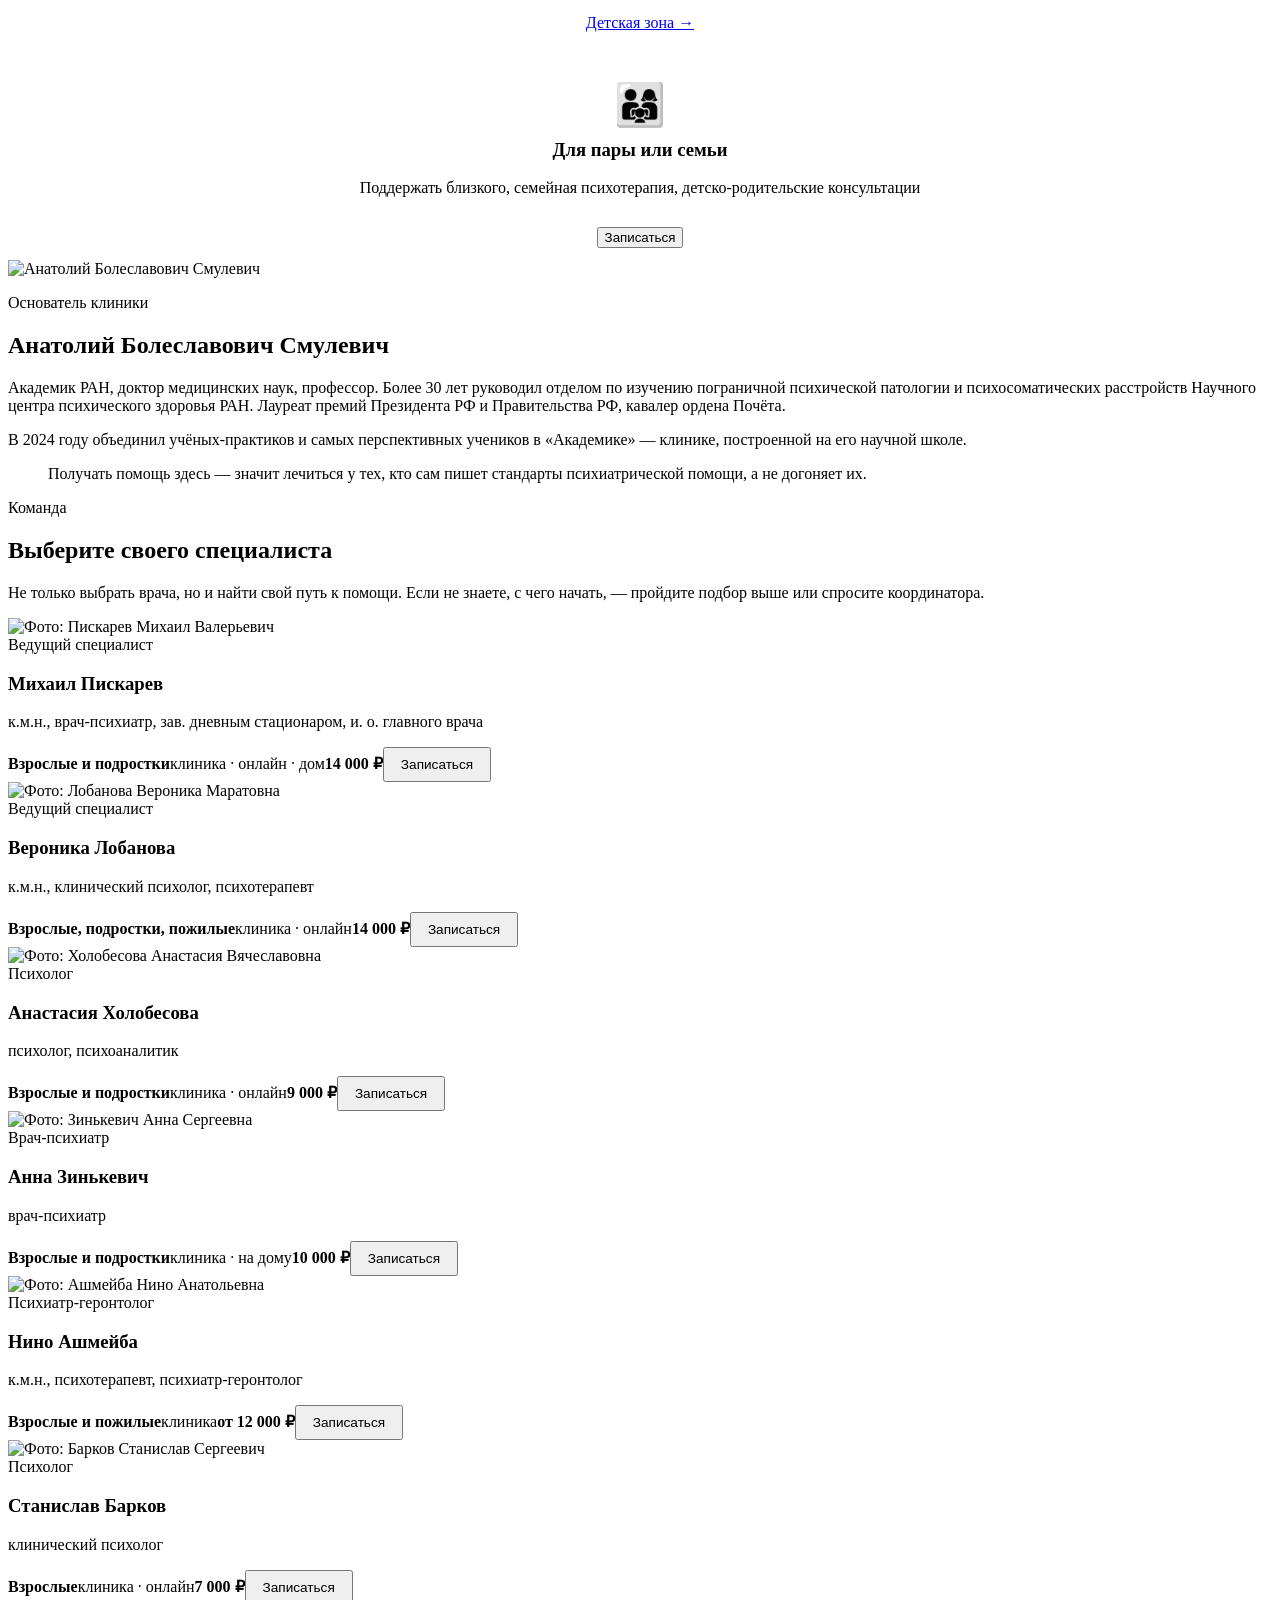
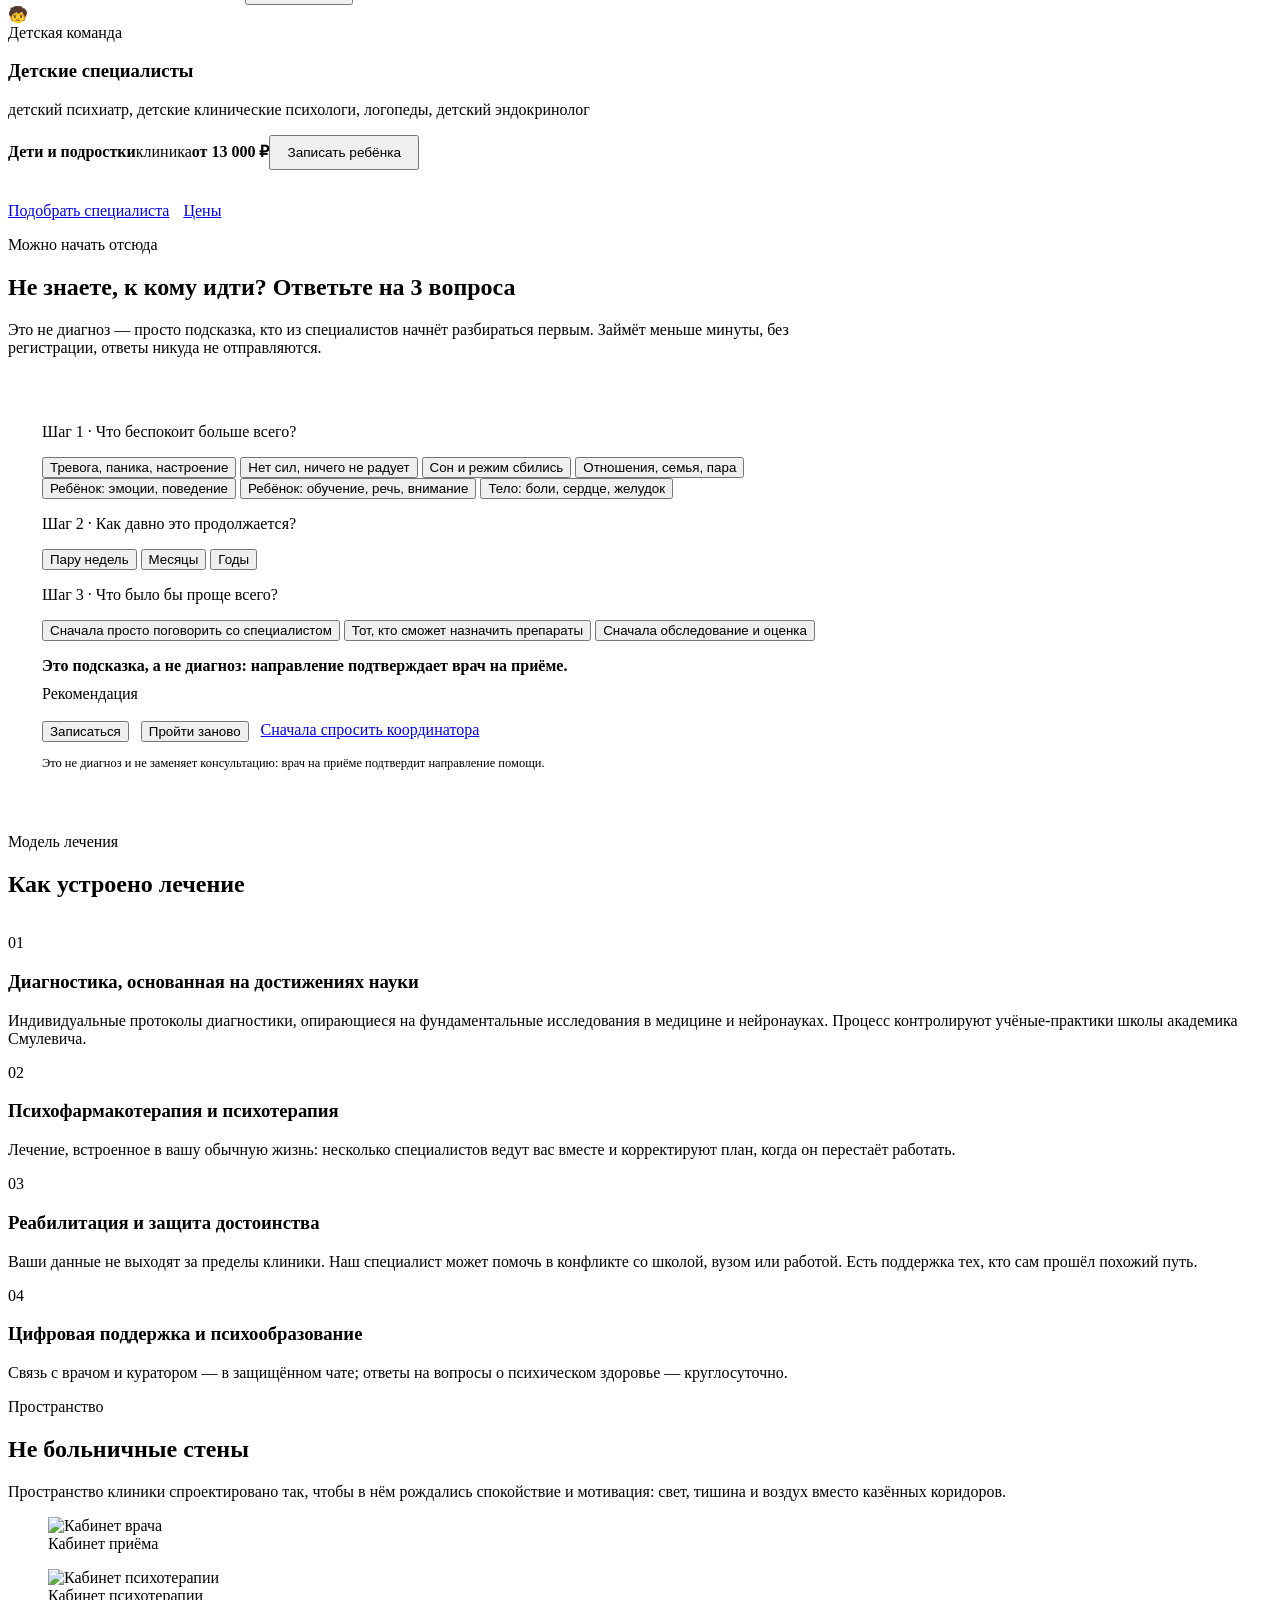
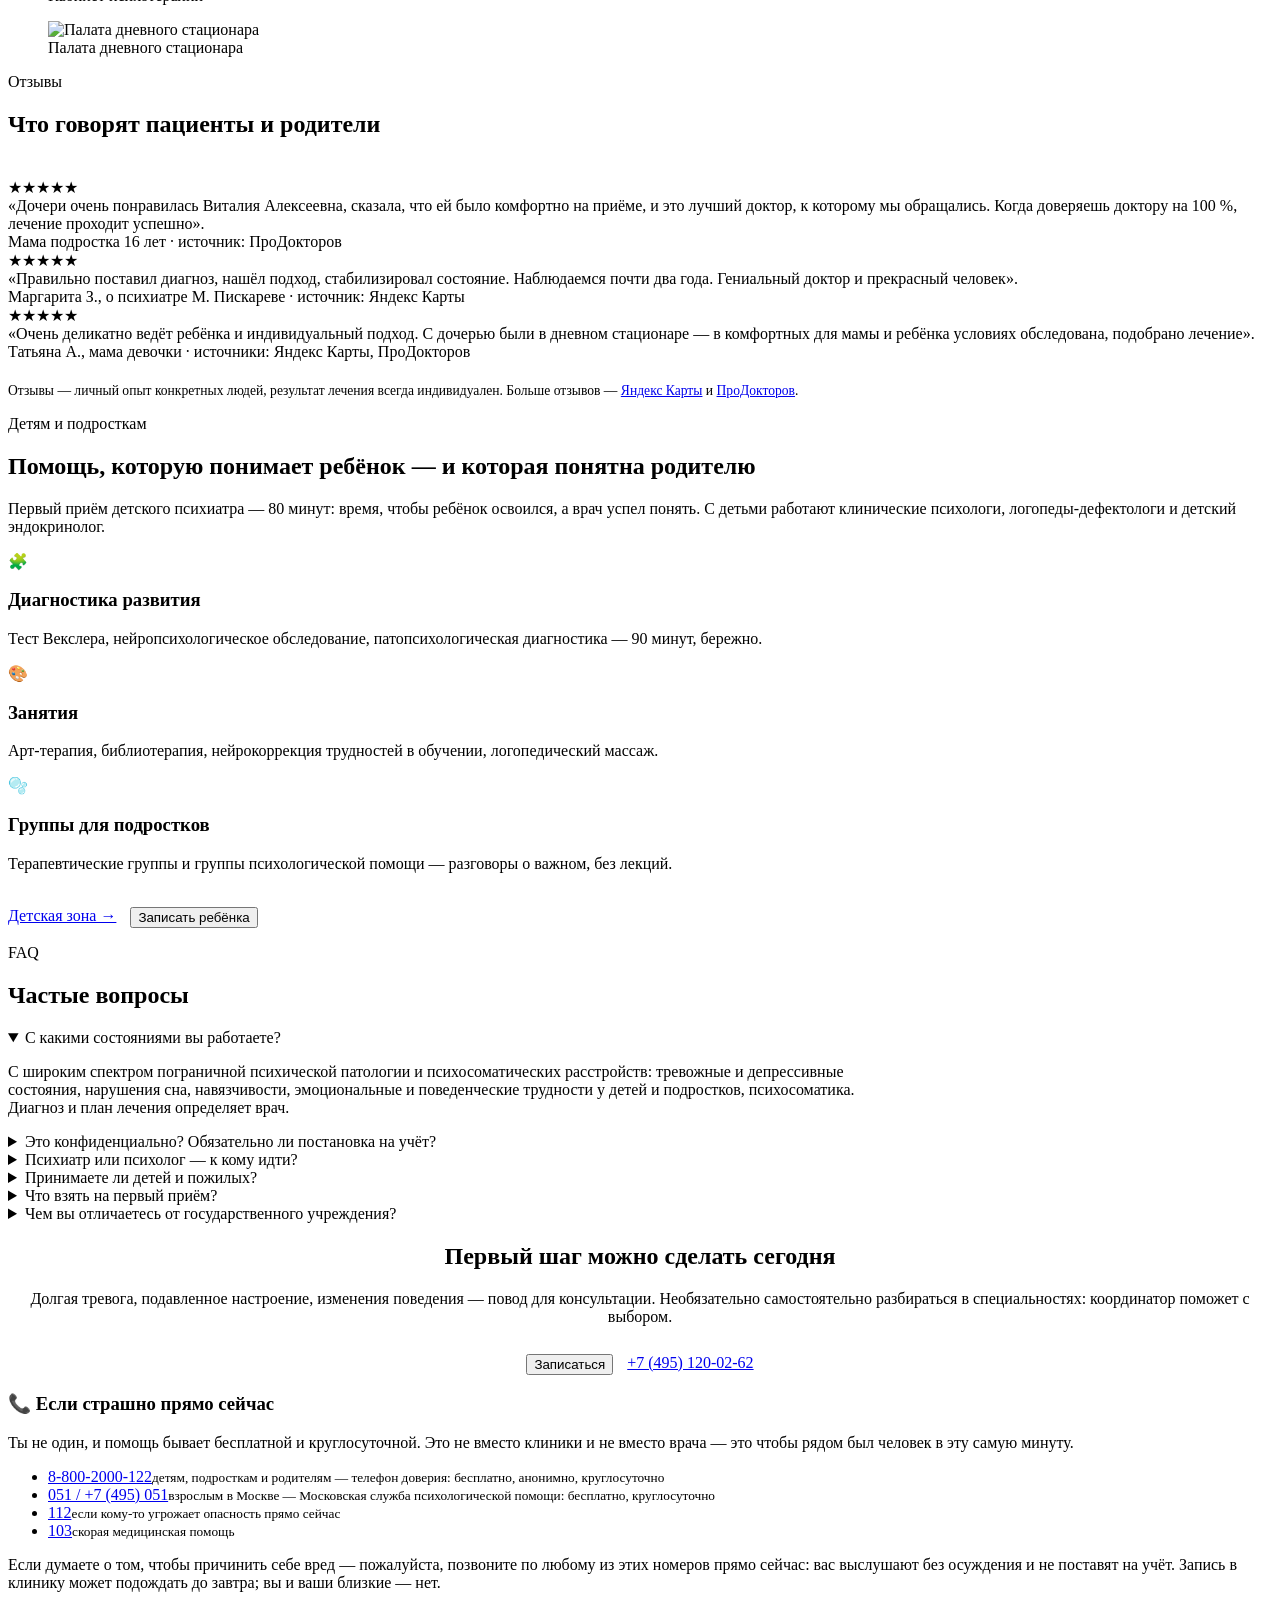
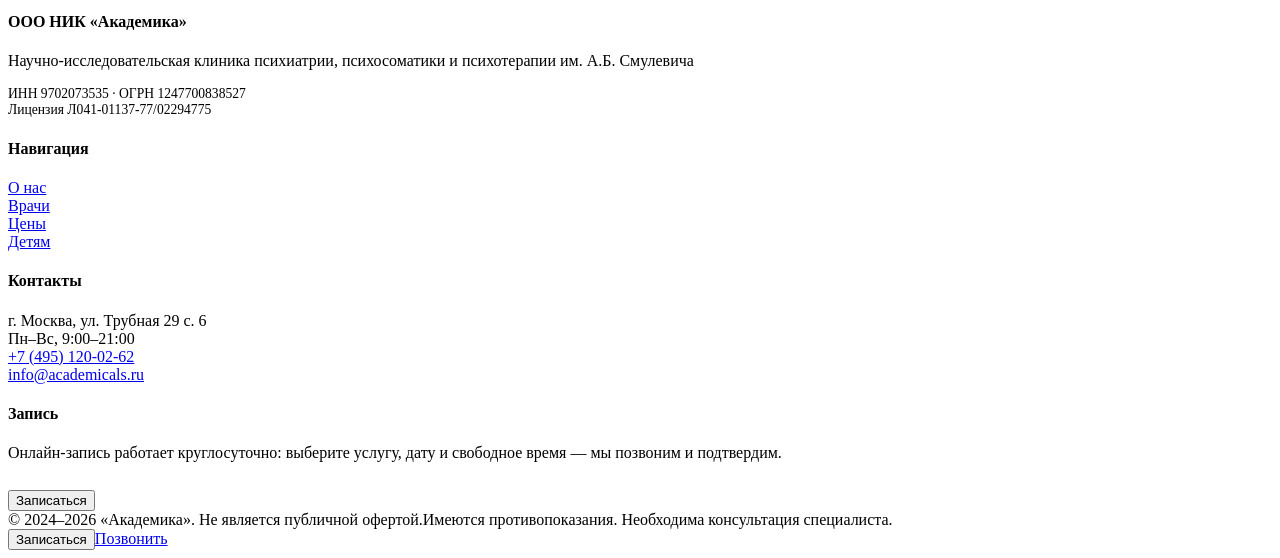
==== commit 6b5cb09f: "SEO-аудит: доступность, безопасность и GEO-готовность - server.py: X-Frame-Options, X-Content-Type-O" ====
--- a/site/index.html
+++ b/site/index.html
@@ -4,15 +4,15 @@
 <meta charset="utf-8">
 <meta name="viewport" content="width=device-width,initial-scale=1">
 <meta name="claude:viewport-fit-sides" content="cover">
-<title>Академика — психиатр и психотерапевт в Москве: запись онлайн</title>
-<meta name="description" content="Клиника «Академика» им. А. Б. Смулевича: психиатр, психотерапевт, психолог, невролог в Москве. Приём без постановки на учёт, помощь детям и подросткам, онлайн-запись на свободное время.">
+<title>«Академика» — психиатр и психотерапевт в Москве: запись</title>
+<meta name="description" content="Психиатр, психотерапевт, психолог и невролог в Москве. Приём без постановки на учёт, помощь детям и подросткам, онлайн-запись.">
 <meta name="theme-color" content="#2f6f5e">
 <link rel="canonical" href="https://academicals.ru/">
 <meta property="og:type" content="website">
 <meta property="og:locale" content="ru_RU">
 <meta property="og:site_name" content="Академика">
-<meta property="og:title" content="Академика — психиатр и психотерапевт в Москве: запись онлайн">
-<meta property="og:description" content="Клиника «Академика» им. А. Б. Смулевича: психиатр, психотерапевт, психолог, невролог в Москве. Приём без постановки на учёт, помощь детям и подросткам, онлайн-запись на свободное время.">
+<meta property="og:title" content="«Академика» — психиатр и психотерапевт в Москве: запись">
+<meta property="og:description" content="Психиатр, психотерапевт, психолог и невролог в Москве. Приём без постановки на учёт, помощь детям и подросткам, онлайн-запись.">
 <meta property="og:url" content="https://academicals.ru/">
 <meta property="og:image" content="https://academicals.ru/img/interior-cabinet.jpg">
 <meta name="twitter:card" content="summary_large_image">
@@ -21,6 +21,7 @@
 <link rel="preconnect" href="https://fonts.gstatic.com" crossorigin>
 <link href="https://fonts.googleapis.com/css2?family=Prata&family=Manrope:wght@400;500;600;700;800&display=swap" rel="stylesheet">
 <link rel="stylesheet" href="/css/style.css">
+<link rel="llms" href="/llms.txt">
 <script type="application/ld+json">
 {
   "@context": "https://schema.org",
@@ -49,6 +50,17 @@
 <script type="application/ld+json">
 {
   "@context": "https://schema.org",
+  "@type": "WebSite",
+  "name": "Академика",
+  "alternateName": "НИК «Академика» им. А. Б. Смулевича",
+  "@id": "https://academicals.ru/#website",
+  "url": "https://academicals.ru/",
+  "inLanguage": "ru-RU"
+}
+</script>
+<script type="application/ld+json">
+{
+  "@context": "https://schema.org",
   "@type": "FAQPage",
   "mainEntity": [
     {"@type": "Question","name": "Лечение конфиденциально? Обязательно ли постановка на учёт?",
@@ -67,6 +79,7 @@
 </head>
 <body>
 
+<a class="skip" href="#content">Перейти к содержимому</a>
 <header class="site">
   <div class="wrap nav">
     <a class="logo" href="/">
@@ -87,7 +100,7 @@
     </button>
   </div>
 </header>
-<main>
+<main id="content">
 
 <!-- HERO -->
 <section class="hero">
@@ -152,7 +165,7 @@
 <section>
   <div class="wrap founder">
     <div class="ph">
-      <img src="/img/founder-portrait.png" alt="Анатолий Болеславович Смулевич" loading="lazy">
+      <img src="/img/founder-portrait.png" alt="Анатолий Болеславович Смулевич" loading="lazy" width="1024" height="572">
     </div>
     <div>
       <p class="eyebrow">Основатель клиники</p>
@@ -172,32 +185,32 @@
     <p class="lede">Не только выбрать врача, но и найти свой путь к помощи. Если не знаете, с чего начать, — пройдите подбор выше или спросите координатора.</p>
     <div class="cards grid-3">
       <div class="card doc">
-        <div class="ava"><img src="/img/piskarev.webp" alt="Пискарев Михаил Валерьевич"></div>
+        <div class="ava"><img src="/img/piskarev.webp" alt="Фото: Пискарев Михаил Валерьевич" width="1034" height="1200"></div>
         <div><span class="role">Ведущий специалист</span><h3>Михаил Пискарев</h3><p class="creds">к.м.н., врач-психиатр, зав. дневным стационаром, и. о. главного врача</p>
         <div class="meta"><b>Взрослые и подростки</b><span>клиника · онлайн · дом</span><b>14 000 ₽</b><button class="btn btn-ghost" style="padding:8px 16px;font-size:.85rem" data-book data-doctor-pref="Пискарев Михаил Валерьевич — психиатр">Записаться</button></div></div>
       </div>
       <div class="card doc">
-        <div class="ava"><img src="/img/lobanova.webp" alt="Лобанова Вероника Маратовна"></div>
+        <div class="ava"><img src="/img/lobanova.webp" alt="Фото: Лобанова Вероника Маратовна" width="1034" height="1200"></div>
         <div><span class="role">Ведущий специалист</span><h3>Вероника Лобанова</h3><p class="creds">к.м.н., клинический психолог, психотерапевт</p>
         <div class="meta"><b>Взрослые, подростки, пожилые</b><span>клиника · онлайн</span><b>14 000 ₽</b><button class="btn btn-ghost" style="padding:8px 16px;font-size:.85rem" data-book data-doctor-pref="Лобанова Вероника Маратовна — клинический психолог">Записаться</button></div></div>
       </div>
       <div class="card doc">
-        <div class="ava"><img src="/img/holobesova.webp" alt="Холобесова Анастасия Вячеславовна"></div>
+        <div class="ava"><img src="/img/holobesova.webp" alt="Фото: Холобесова Анастасия Вячеславовна" width="1034" height="1200"></div>
         <div><span class="role">Психолог</span><h3>Анастасия Холобесова</h3><p class="creds">психолог, психоаналитик</p>
         <div class="meta"><b>Взрослые и подростки</b><span>клиника · онлайн</span><b>9 000 ₽</b><button class="btn btn-ghost" style="padding:8px 16px;font-size:.85rem" data-book data-doctor-pref="Холобесова Анастасия Вячеславовна — психоаналитик">Записаться</button></div></div>
       </div>
       <div class="card doc">
-        <div class="ava"><img src="/img/zinkevich.png" alt="Зинькевич Анна Сергеевна"></div>
+        <div class="ava"><img src="/img/zinkevich.png" alt="Фото: Зинькевич Анна Сергеевна" width="517" height="600"></div>
         <div><span class="role">Врач-психиатр</span><h3>Анна Зинькевич</h3><p class="creds">врач-психиатр</p>
         <div class="meta"><b>Взрослые и подростки</b><span>клиника · на дому</span><b>10 000 ₽</b><button class="btn btn-ghost" style="padding:8px 16px;font-size:.85rem" data-book data-doctor-pref="Зинькевич Анна Сергеевна — психиатр">Записаться</button></div></div>
       </div>
       <div class="card doc">
-        <div class="ava"><img src="/img/ashmejba.webp" alt="Ашмейба Нино Анатольевна"></div>
+        <div class="ava"><img src="/img/ashmejba.webp" alt="Фото: Ашмейба Нино Анатольевна" width="1034" height="1200"></div>
         <div><span class="role">Психиатр-геронтолог</span><h3>Нино Ашмейба</h3><p class="creds">к.м.н., психотерапевт, психиатр-геронтолог</p>
         <div class="meta"><b>Взрослые и пожилые</b><span>клиника</span><b>от 12 000 ₽</b><button class="btn btn-ghost" style="padding:8px 16px;font-size:.85rem" data-book data-doctor-pref="Ашмейба Нино Анатольевна — психиатр-геронтолог">Записаться</button></div></div>
       </div>
       <div class="card doc">
-        <div class="ava"><img src="/img/barkov.webp" alt="Барков Станислав Сергеевич"></div>
+        <div class="ava"><img src="/img/barkov.webp" alt="Фото: Барков Станислав Сергеевич" width="1034" height="1200"></div>
         <div><span class="role">Психолог</span><h3>Станислав Барков</h3><p class="creds">клинический психолог</p>
         <div class="meta"><b>Взрослые</b><span>клиника · онлайн</span><b>7 000 ₽</b><button class="btn btn-ghost" style="padding:8px 16px;font-size:.85rem" data-book data-doctor-pref="Барков Станислав Сергеевич — клинический психолог">Записаться</button></div></div>
       </div>
@@ -247,7 +260,7 @@
         <div class="card">
           <p style="font-weight:600;margin-bottom:10px">Это подсказка, а не диагноз: направление подтверждает врач на приёме.</p>
           <span class="badge" id="qr-badge">Рекомендация</span>
-          <h3 id="qr-title"></h3>
+          <div id="qr-title" style="display:none;font:700 1.2rem var(--font-display);color:var(--ink);margin-bottom:0"></div>
           <p id="qr-text" style="color:var(--ink-soft);margin-top:8px"></p>
           <div style="margin-top:18px;display:flex;gap:12px;flex-wrap:wrap">
             <button class="btn btn-primary" id="qr-book">Записаться</button>
@@ -282,9 +295,9 @@
     <h2>Не больничные стены</h2>
     <p class="lede">Пространство клиники спроектировано так, чтобы в нём рождались спокойствие и мотивация: свет, тишина и воздух вместо казённых коридоров.</p>
     <div class="photo-strip">
-      <figure><img src="/img/interior-cabinet.jpg" alt="Кабинет врача" loading="lazy"><figcaption>Кабинет приёма</figcaption></figure>
-      <figure><img src="/img/interior-psychotherapy.jpg" alt="Кабинет психотерапии" loading="lazy"><figcaption>Кабинет психотерапии</figcaption></figure>
-      <figure><img src="/img/interior-day-hospital.jpg" alt="Палата дневного стационара" loading="lazy"><figcaption>Палата дневного стационара</figcaption></figure>
+      <figure><img src="/img/interior-cabinet.jpg" alt="Кабинет врача" loading="lazy" width="1536" height="1024"><figcaption>Кабинет приёма</figcaption></figure>
+      <figure><img src="/img/interior-psychotherapy.jpg" alt="Кабинет психотерапии" loading="lazy" width="1672" height="941"><figcaption>Кабинет психотерапии</figcaption></figure>
+      <figure><img src="/img/interior-day-hospital.jpg" alt="Палата дневного стационара" loading="lazy" width="1672" height="941"><figcaption>Палата дневного стационара</figcaption></figure>
     </div>
   </div>
 </section>
@@ -393,29 +406,29 @@
 <dialog id="book-modal">
   <div class="modal-head"><h3>Онлайн-запись</h3><button class="modal-close" id="book-close" aria-label="Закрыть">✕</button></div>
   <div class="stepper" aria-hidden="true"><div class="on"></div><div></div><div></div><div></div></div>
-  <form class="book" id="book-form">
+  <form class="book" id="book-form" method="post" action="/api/booking">
     <div class="form-msg" id="book-msg"></div>
     <div data-step="0" class="vis">
       <div class="fld"><label>Кому нужна помощь?</label>
-        <div id="f-who" style="display:grid;gap:10px"></div></div>
+        <div id="f-who" role="group" aria-label="Кому нужна помощь" style="display:grid;gap:10px"></div></div>
     </div>
 
     <div data-step="1">
       <div class="fld"><label>Выберите услугу</label>
-        <div id="svc-list" style="display:grid;gap:10px;max-height:320px;overflow:auto"></div>
+        <div id="svc-list" role="group" aria-label="Выберите услугу" style="display:grid;gap:10px;max-height:320px;overflow:auto"></div>
         <div class="hint">Цены — по прайсу клиники; точную стоимость подтвердит администратор.</div></div>
     </div>
 
     <div data-step="2">
-      <div class="fld"><label>Дата приёма</label>
+      <div class="fld"><label for="f-date">Дата приёма</label>
         <input type="date" id="f-date" required>
         <div class="hint">Приёмы: Пн–Вс 9:00–19:30. Если в этот день всё занято — предложим ближайший.</div></div>
       <div class="fld"><label>Свободное время</label>
-        <div class="slots" id="slot-list"></div></div>
+        <div class="slots" id="slot-list" role="group" aria-label="Свободное время"></div></div>
     </div>
 
     <div data-step="3">
-            <div class="fld"><label>Врач (если знаете, к кому)</label>
+            <div class="fld"><label for="f-doctor">Врач (если знаете, к кому)</label>
         <select id="f-doctor">
           <option value="">Не знаю — подберите</option>
           <option>Пискарев Михаил Валерьевич — психиатр</option>
@@ -425,12 +438,12 @@
           <option>Ашмейба Нино Анатольевна — психиатр-геронтолог</option>
           <option>Барков Станислав Сергеевич — клинический психолог</option>
         </select></div>
-<div class="fld"><label>Ваше имя <span style="color:var(--terra)">*</span></label><input id="f-name" required placeholder="Как к вам обращаться"></div>
+<div class="fld"><label for="f-name">Ваше имя <span style="color:var(--terra)">*</span></label><input id="f-name" autocomplete="name" required placeholder="Как к вам обращаться"></div>
       <div class="row2">
-        <div class="fld"><label>Телефон <span style="color:var(--terra)">*</span></label><input id="f-phone" required type="tel" placeholder="+7 ___ ___ __ __"></div>
-        <div class="fld"><label>E-mail (для подтверждения)</label><input id="f-email" type="email" placeholder="you@example.com"></div>
-      </div>
-      <div class="fld"><label>Комментарий врачу</label><textarea id="f-comment" rows="3" placeholder="Коротко о запросе (по желанию)"></textarea></div>
+        <div class="fld"><label for="f-phone">Телефон <span style="color:var(--terra)">*</span></label><input id="f-phone" required type="tel" autocomplete="tel" placeholder="+7 ___ ___ __ __"></div>
+        <div class="fld"><label for="f-email">E-mail (для подтверждения)</label><input id="f-email" type="email" autocomplete="email" placeholder="you@example.com"></div>
+      </div>
+      <div class="fld"><label for="f-comment">Комментарий врачу</label><textarea id="f-comment" rows="3" placeholder="Коротко о запросе (по желанию)"></textarea></div>
       <div class="fld consent"><input type="checkbox" id="f-consent" required>
         <label for="f-consent" style="font-weight:500">Согласен(а) на обработку персональных данных в целях записи. Данные защищены врачебной тайной и используются только для организации приёма.</label></div>
       <button class="btn btn-primary" type="submit" style="justify-content:center">Записаться</button>
